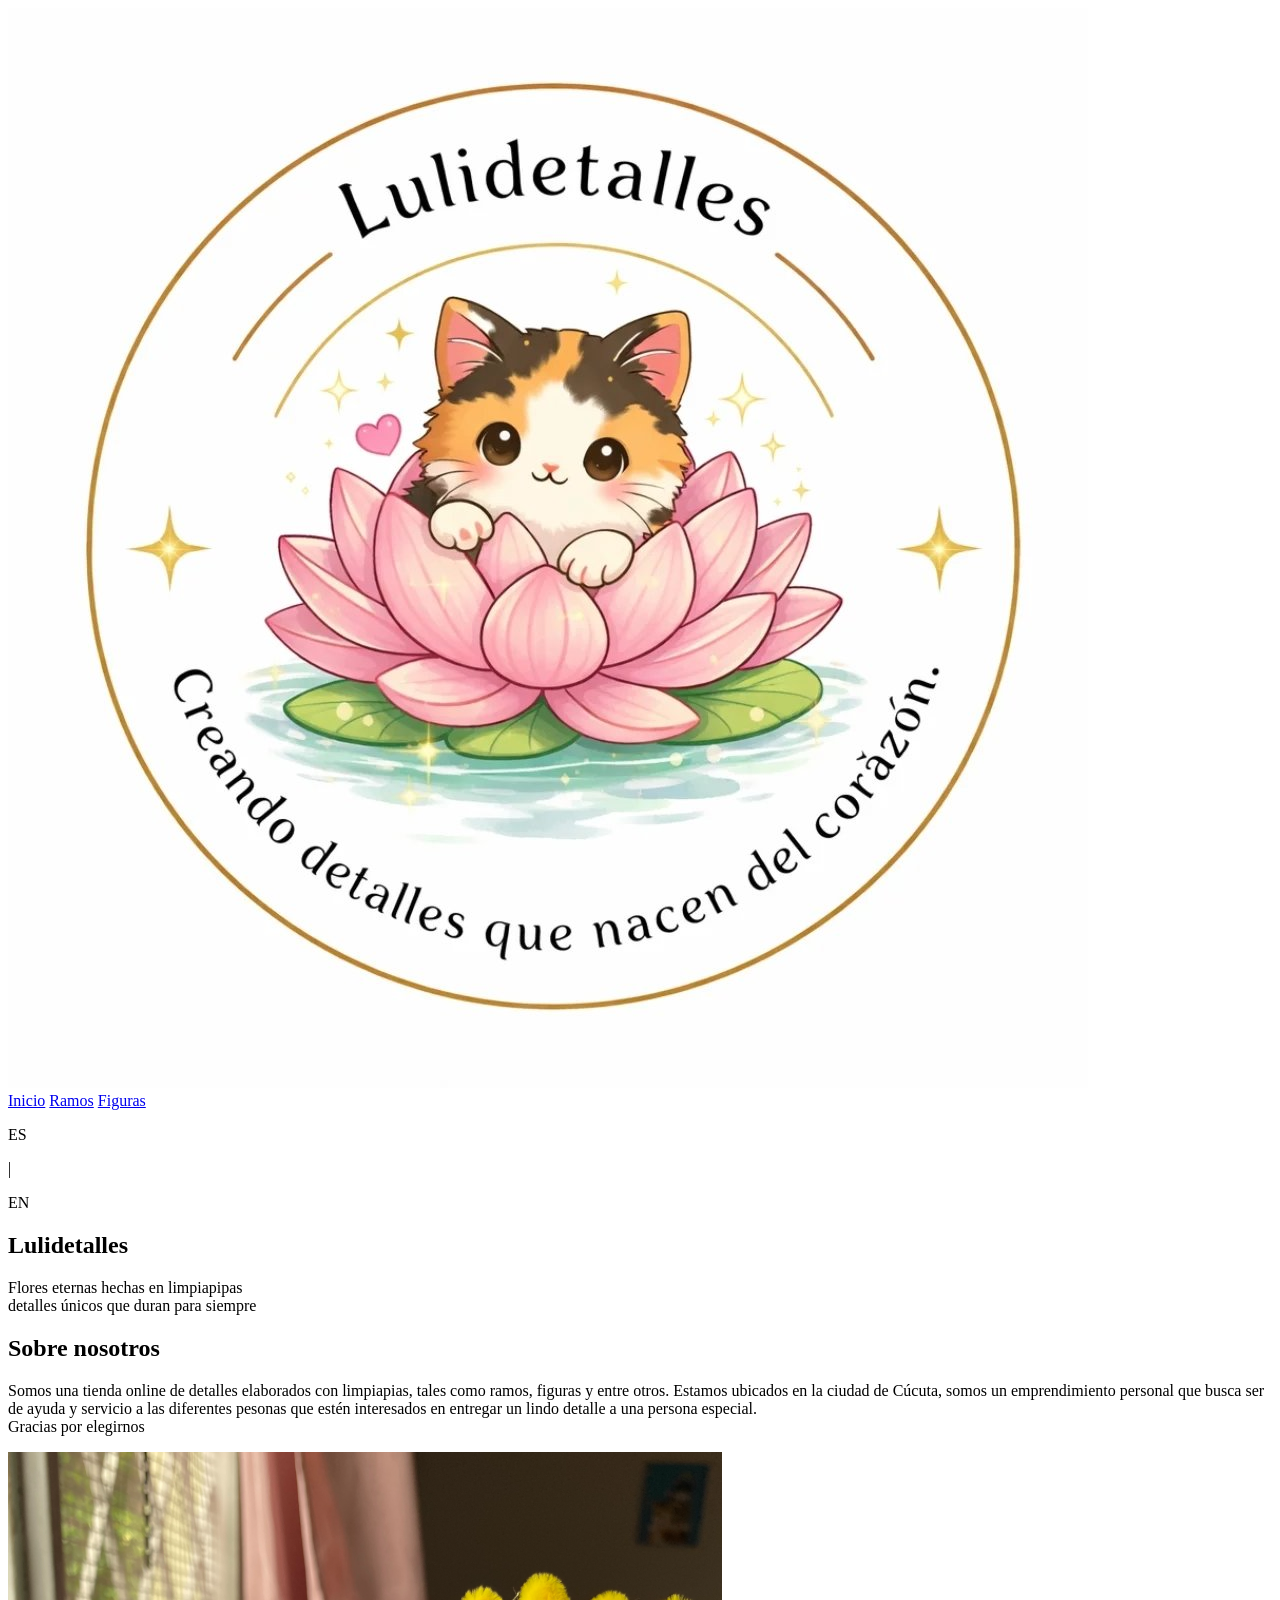
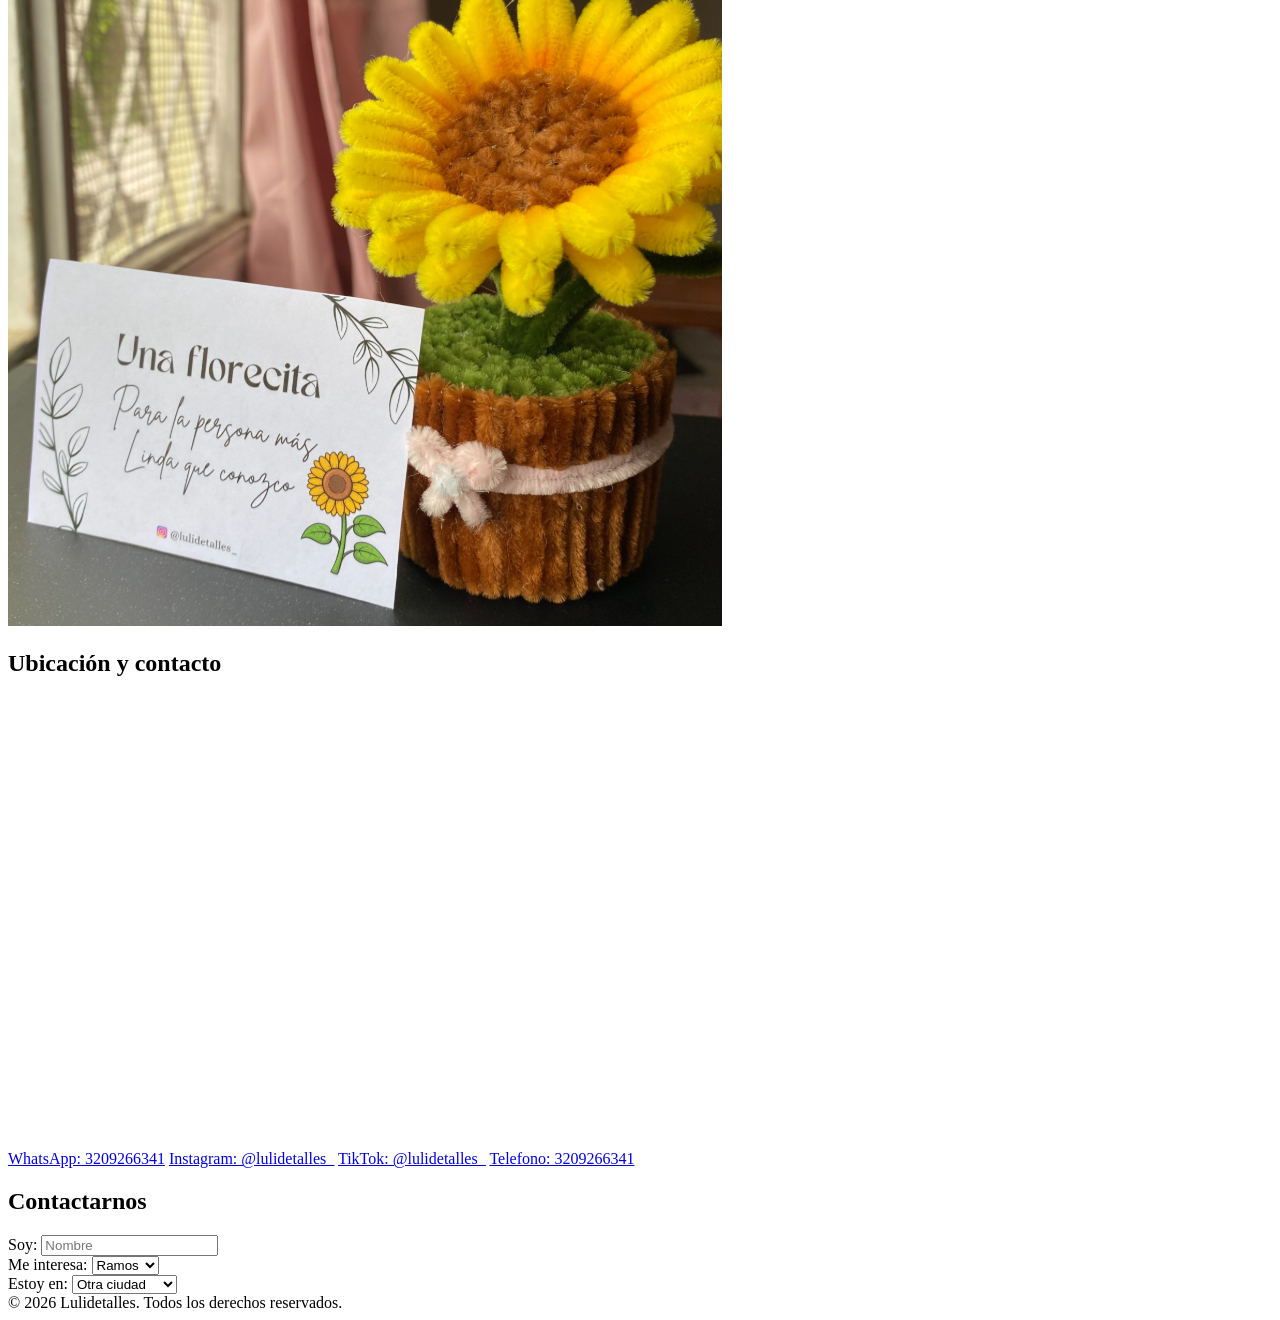
==== index.html @ cc2bea17 "estructura html del inicio" ====
<!DOCTYPE html>
<html lang="en">
<head>
    <meta charset="UTF-8">
    <meta name="viewport" content="width=device-width, initial-scale=1.0">
    <link rel="stylesheet" href="css/style.css">
    <link rel="shortcut icon" href="imgs/icono.jpg" type="image/x-icon">

    <title>Lulidetalles</title>
</head>
<body>
    <header>
        <div class="espacio-logo-menu">
            <img src="imgs/icono.jpg" alt="Icono de Lulidetalles" class="imagen-menu">
        </div>

        <nav class="lista-menu">
            <a href="#" class="enlace-menu">Inicio</a>
            <a href="html/figuras.html" class="enlace-menu">Ramos</a>
            <a href="html/ramos.html" class="enlace-menu">Figuras</a>
        </nav>

        <div class="idiomas">
            <p>ES</p>
            <P> | </P>
            <P>EN</P>
        </div>
        <!-- como todavía no es necesario el uso de js ni que estas funcionalidades se ejecuten entonces dejaremos solo la base pero no funcionará por ahora lo de cambiar el idioma del sitio -->

    </header>

    <main>
        <section class="hero">
            <h1>Lulidetalles</h1>
            <p class="descripcion-hero">Flores eternas hechas en limpiapipas<br>detalles únicos que duran para siempre</p>
        </section>

        <section class="fondo-blanco">
            <h2>Sobre nosotros</h2>

            <div class="horizontal-flex">
                <p class="font14">
                    Somos una tienda online de detalles elaborados con limpiapias, tales como ramos, figuras y entre otros. Estamos ubicados en la ciudad de Cúcuta, somos un emprendimiento personal que busca ser de ayuda y servicio a las diferentes pesonas que estén interesados en entregar un lindo detalle a una persona especial.<br>
                    Gracias por elegirnos
                </p>
                <img src="imgs/flor-luli.png" alt="Flor de limpiapias por Lulidetalles">
            </div>
        </section>

        <section class="fondo-rosa">
            <h2>Ubicación y contacto</h2>

            <div class="horizontal-flex">
                <iframe src="https://www.google.com/maps/embed?pb=!1m18!1m12!1m3!1d126459.75559173593!2d-72.58682435208893!3d7.908922015653015!2m3!1f0!2f0!3f0!3m2!1i1024!2i768!4f13.1!3m3!1m2!1s0x8e66459c645dd28b%3A0x26736c1ff4db5caa!2sC%C3%BAcuta%2C%20Norte%20de%20Santander!5e0!3m2!1ses!2sco!4v1790535581372!5m2!1ses!2sco" width="600" height="450" style="border:0;" allowfullscreen="" loading="lazy" referrerpolicy="strict-origin-when-cross-origin"></iframe>

                <div class="info-contacto">
                    <a href="https://wa.me/573209266341?text=Hola%2C%20vi%20tu%20p%C3%A1gina%20web%20y%20me%20interes%C3%A9%20en%20tus%20servicios%20puedes%20contarme%20m%C3%A1s%3F" class="enlace-normalizado" target="_blank" rel="noopener">WhatsApp: 3209266341</a>

                    <a href="https://www.instagram.com/lulidetalles_/" class="enlace-normalizado">Instagram: @lulidetalles_</a>
                    <a href="https://www.tiktok.com/@lulidetalles_" class="enlace-normalizado">TikTok: @lulidetalles_</a>
                    <a href="tel:+573209266341" class="enlace-normalizado">Telefono: 3209266341</a>
                </div>

                
            </div>
        </section>

        <section class="fondo-blanco">
            <h2>Contactarnos</h2>

            <form action="" id="formulario" class="horizontal-flex-3">
                <div class="parte-form">
                    <label for="">Soy: </label>
                    <input type="text" name="nombre" placeholder="Nombre">
                </div>

                <div class="parte-form">
                    <label for="">Me interesa: </label>
                    <select name="servicio">
                        <option value="ramos">Ramos</option>
                        <option value="figuras">Figuras</option>
                    </select>
                </div>

                <div class="parte-form">
                    <label for="">Estoy en: </label>
                    <select name="servicio">
                        <option value="otra">Otra ciudad</option>
                        <option value="bogota">Bogotá</option>
                        <option value="medellin">Medellín</option>
                        <option value="cali">Cali</option>
                        <option value="barranquilla">Barranquilla</option>
                        <option value="cartagena">Cartagena</option>
                        <option value="cucuta">Cúcuta</option>
                        <option value="bucaramanga">Bucaramanga</option>
                        <option value="pereira">Pereira</option>
                        <option value="santa-marta">Santa Marta</option>
                        <option value="ibague">Ibagué</option>
                        <option value="manizales">Manizales</option>
                        <option value="villavicencio">Villavicencio</option>
                        <option value="pasto">Pasto</option>
                        <option value="monteria">Montería</option>
                        <option value="neiva">Neiva</option>
                        <option value="popayan">Popayán</option>
                        <option value="armenia">Armenia</option>
                        <option value="valledupar">Valledupar</option>
                        <option value="sincelejo">Sincelejo</option>
                        <option value="tunja">Tunja</option>
                        <option value="riohacha">Riohacha</option>
                        <option value="quibdo">Quibdó</option>
                        <option value="florencia">Florencia</option>
                        <option value="yopal">Yopal</option>
                        <option value="leticia">Leticia</option>
                        <option value="san-andres">San Andrés</option>
                        
                    </select>
                </div>
                
            </form>
        </section>
    </main>
    <footer>
        © 2026 Lulidetalles. Todos los derechos reservados.
    </footer>

    
    
</body>
</html>
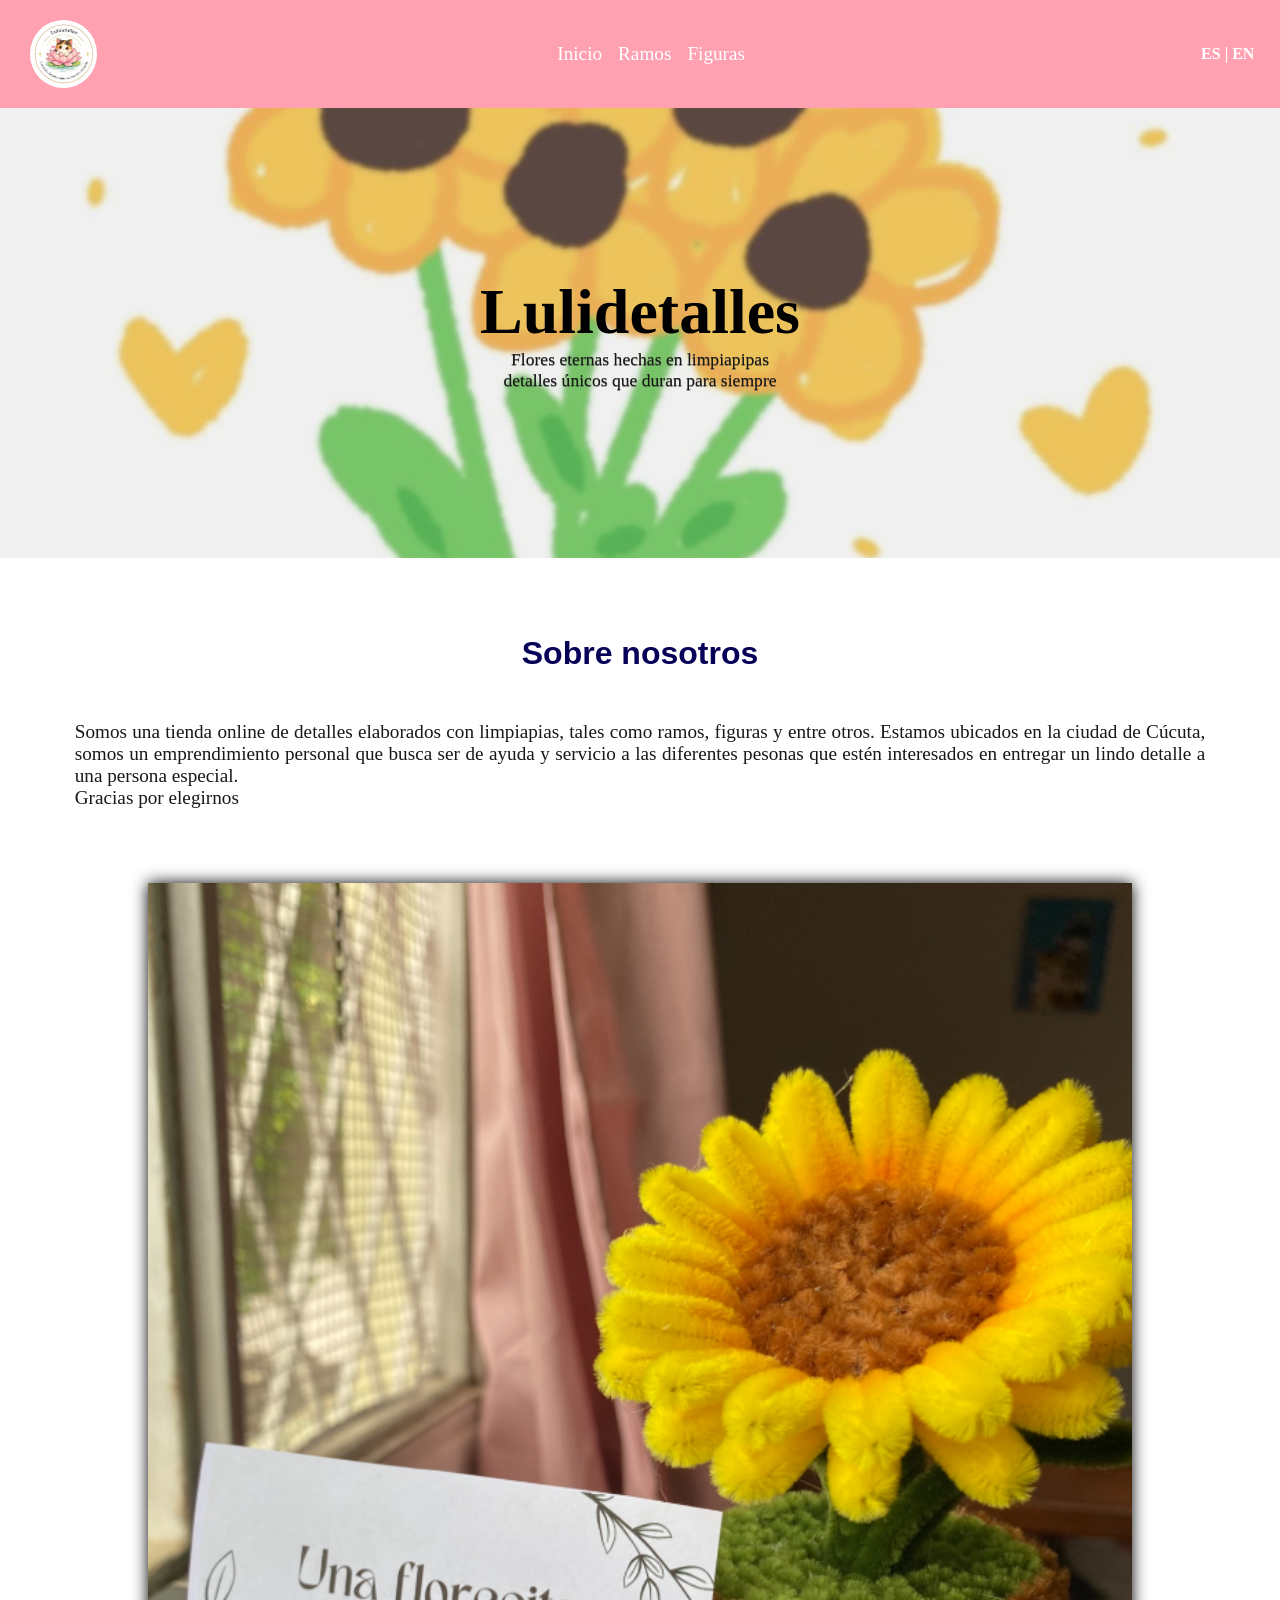
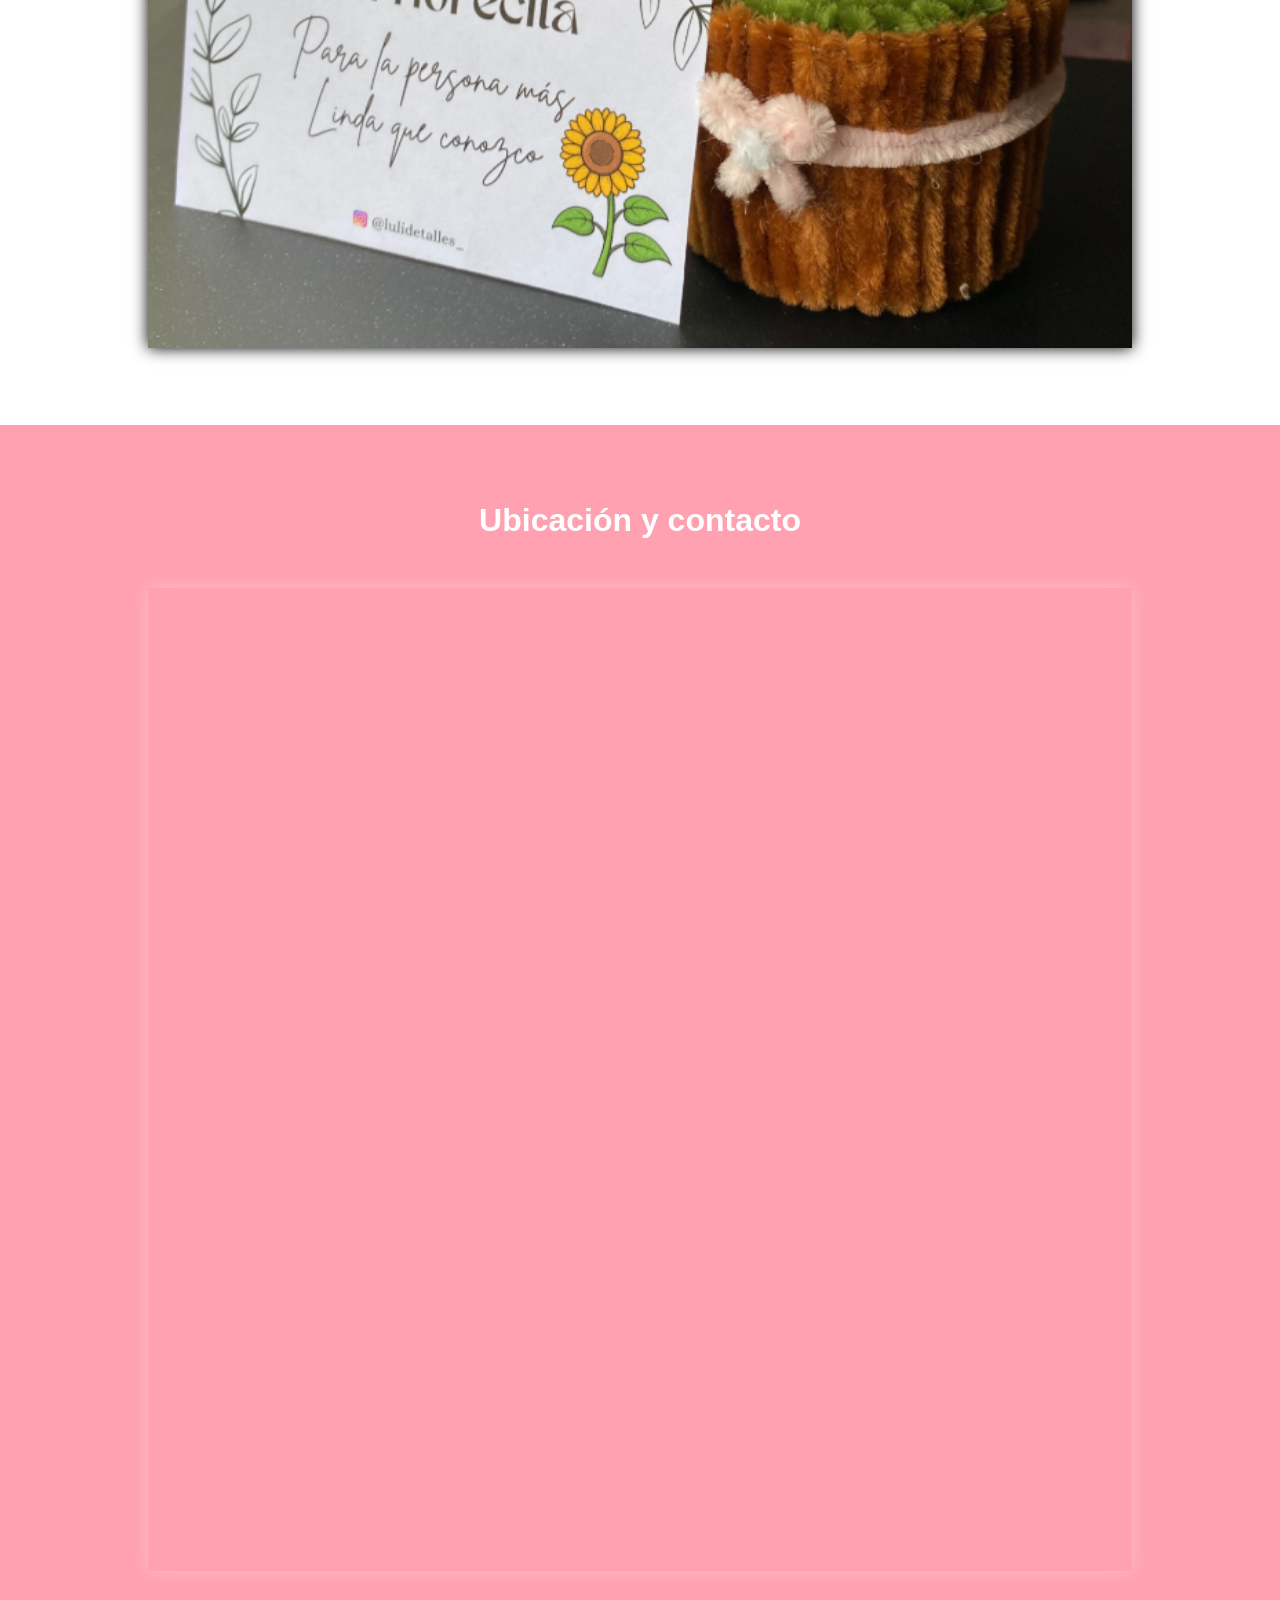
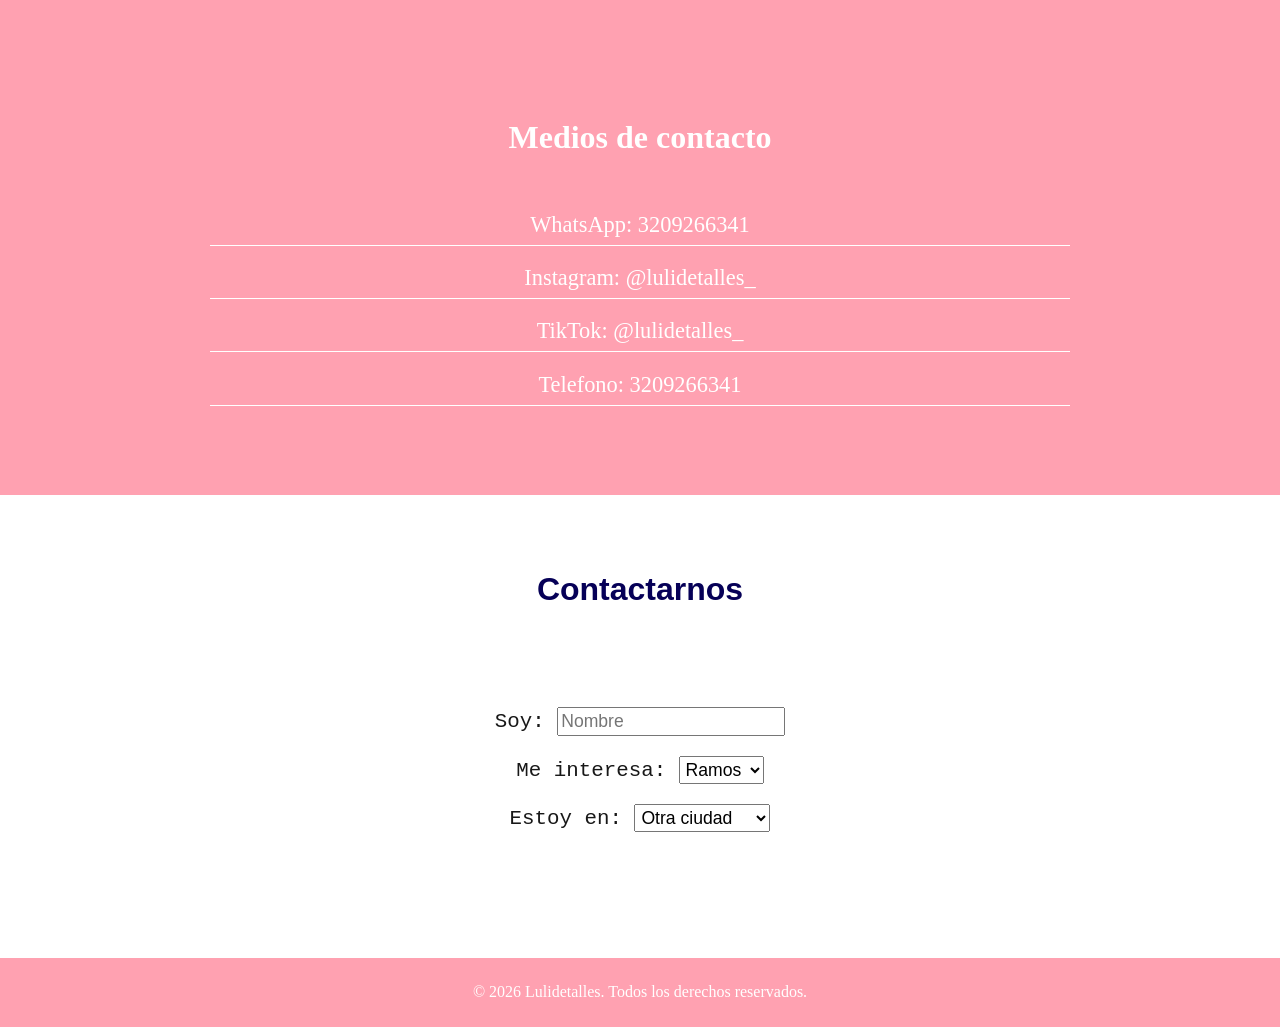
==== commit 0413063a: "inicio css listo" ====
--- a/index.html
+++ b/index.html
@@ -14,7 +14,7 @@
             <img src="imgs/icono.jpg" alt="Icono de Lulidetalles" class="imagen-menu">
         </div>
 
-        <nav class="lista-menu">
+        <nav>
             <a href="#" class="enlace-menu">Inicio</a>
             <a href="html/figuras.html" class="enlace-menu">Ramos</a>
             <a href="html/ramos.html" class="enlace-menu">Figuras</a>
@@ -39,7 +39,7 @@
             <h2>Sobre nosotros</h2>
 
             <div class="horizontal-flex">
-                <p class="font14">
+                <p class="font12">
                     Somos una tienda online de detalles elaborados con limpiapias, tales como ramos, figuras y entre otros. Estamos ubicados en la ciudad de Cúcuta, somos un emprendimiento personal que busca ser de ayuda y servicio a las diferentes pesonas que estén interesados en entregar un lindo detalle a una persona especial.<br>
                     Gracias por elegirnos
                 </p>
@@ -51,9 +51,11 @@
             <h2>Ubicación y contacto</h2>
 
             <div class="horizontal-flex">
-                <iframe src="https://www.google.com/maps/embed?pb=!1m18!1m12!1m3!1d126459.75559173593!2d-72.58682435208893!3d7.908922015653015!2m3!1f0!2f0!3f0!3m2!1i1024!2i768!4f13.1!3m3!1m2!1s0x8e66459c645dd28b%3A0x26736c1ff4db5caa!2sC%C3%BAcuta%2C%20Norte%20de%20Santander!5e0!3m2!1ses!2sco!4v1790535581372!5m2!1ses!2sco" width="600" height="450" style="border:0;" allowfullscreen="" loading="lazy" referrerpolicy="strict-origin-when-cross-origin"></iframe>
+                <iframe src="https://www.google.com/maps/embed?pb=!1m18!1m12!1m3!1d126459.75559173593!2d-72.58682435208893!3d7.908922015653015!2m3!1f0!2f0!3f0!3m2!1i1024!2i768!4f13.1!3m3!1m2!1s0x8e66459c645dd28b%3A0x26736c1ff4db5caa!2sC%C3%BAcuta%2C%20Norte%20de%20Santander!5e0!3m2!1ses!2sco!4v1790535581372!5m2!1ses!2sco" style="border:0;" allowfullscreen="" loading="lazy" referrerpolicy="strict-origin-when-cross-origin"></iframe>
 
                 <div class="info-contacto">
+                    <h3>Medios de contacto</h3>
+                    
                     <a href="https://wa.me/573209266341?text=Hola%2C%20vi%20tu%20p%C3%A1gina%20web%20y%20me%20interes%C3%A9%20en%20tus%20servicios%20puedes%20contarme%20m%C3%A1s%3F" class="enlace-normalizado" target="_blank" rel="noopener">WhatsApp: 3209266341</a>
 
                     <a href="https://www.instagram.com/lulidetalles_/" class="enlace-normalizado">Instagram: @lulidetalles_</a>
--- a/css/style.css
+++ b/css/style.css
@@ -0,0 +1,210 @@
+* {
+    margin: 0;
+    padding: 0;
+}
+html {
+    font-size: 16px;
+}
+:root {
+    --blanco: white;
+    --rosa: rgb(255, 161, 177);
+    --rosa-claro: pink;
+    --titulos_oscuros: rgb(6, 0, 87);
+    --letra-clara: rgb(24, 24, 24);
+    --gris-sombra: rgba(57, 57, 57, 0.628);
+}
+
+/* estilos generales del header */
+header {
+    position: fixed;
+    top: 0;
+    display: flex;
+    padding: 0 2%;
+    box-sizing: border-box;
+    flex-direction: row;
+    justify-content: space-between;
+    align-items: center;
+    width: 100%;
+    height: 12vh;
+    background-color: var(--rosa);
+}
+/* estilos para las imagenes del header */
+.espacio-logo-menu {
+    height: 70%;
+    width: auto;
+    padding: 4px;
+    box-sizing: border-box;
+}
+.imagen-menu {
+    height: 100%;
+    width: auto;
+    border-radius: 50%;
+}
+/* estilos para el menu del header */
+nav {
+    display: flex;
+    align-self: stretch;
+}
+.enlace-menu {
+    display: flex;
+    box-sizing: border-box;
+    text-decoration: none;
+    color: var(--blanco);
+    padding: 0 8px;
+    font-size: 1.2em;
+    height: 100%;
+    align-items: center; 
+    transition: all ease 0.3s;
+}
+.enlace-menu:hover {
+    font-weight: bold;
+    text-decoration: underline;
+    text-decoration-thickness: 2px;
+    text-underline-offset: 6px;
+    background-color: var(--rosa-claro);
+    font-size:  1.4em;
+}
+/* estilos para los idiomas en el menu */
+.idiomas {
+    display: flex;
+    gap: 4px;
+    font-weight: bold;
+    color: var(--blanco);
+    transition: all ease 0.3s;
+}
+.idiomas p:hover {
+    transform: scale(1.2)
+}
+
+/* estilos generales del main */
+main {
+    margin-top: 12vh;
+}
+
+/* estilos de mi hero */
+.hero {
+    width: 100%;
+    height: 50vh;
+    background-image: url("../imgs/fondo-hero.jpg");
+    background-position: center;
+    background-repeat: no-repeat;
+    background-size: cover;
+    background-blend-mode: color-burn;
+
+    display: flex;
+    flex-direction: column;
+    justify-content: center;
+    align-items: center;
+}
+h1 {
+    font-size: 4em;
+}
+.descripcion-hero {
+    width: 70%;
+    text-align: center;
+    color: var(--letra-clara);
+    font-size: 1.1em;
+    text-shadow: 0px 1px var(--gris-sombra);
+}
+
+/* parte de fondos y flex horizontal */
+.fondo-blanco {
+    color: var(--letra-clara);
+    background-color: var(--blanco);
+    width: 100%;
+    padding: 6% 2%;
+    box-sizing: border-box;
+}
+h2 {
+    font-size: 2em;
+    color: var(--titulos_oscuros);
+    font-family: 'Segoe UI', Tahoma, Geneva, Verdana, sans-serif;
+    text-align: center;
+    margin-bottom: 4%;
+}
+.font12 {
+    font-size: 1.2em;
+}
+.horizontal-flex p {
+    width: 92%;
+    text-align: justify;
+    margin: 0 auto;
+    margin-bottom: 6%;
+}
+.horizontal-flex img {
+    display: block;
+    width: 80%;
+    box-shadow: 0px 0px 15px black;
+    margin: 0 auto;
+}
+
+/* fondo rosa sección de ubicación y contacto */
+.fondo-rosa {
+    background-color: var(--rosa);
+    padding: 6% 2%;
+    color: var(--blanco);
+}
+.fondo-rosa h2 {
+    color: var(--blanco);
+}
+/* estilos del mapa */
+iframe {
+    display: block;
+    width: 80%;
+    aspect-ratio: 1/1;
+    margin: 0 auto;
+    box-shadow: 0px 0px 15px var(--rosa-claro);
+
+    margin-bottom: 12%;
+}
+/* la parte de info contacto */
+.info-contacto {
+    text-align: center;
+}
+h3 {
+    color: rgb(255, 255, 255);
+    font-size: 2em;
+    font-weight: bolder;
+    margin-bottom: 4%;
+}
+.enlace-normalizado {
+    display: block;
+    width: 70%;
+    margin: 1% auto;
+    padding: 7px;
+    box-sizing: border-box;
+    border-bottom: 1px solid white;
+    color: var(--blanco);
+    font-size: 1.4em;
+    text-decoration: none;
+}
+
+/* estilos para el formulario */
+form {
+    width: 90%;
+    padding: 4%;
+    box-sizing: border-box;
+    margin: 0 auto;
+    text-align: center;
+    display: flex;
+    flex-direction: column;
+    gap: 20px;
+}
+label {
+    font-size: 1.3em;
+    font-family: monospace;
+}
+input {
+    padding: 2px;
+    font-size: 1.1em;
+}
+select {
+    font-size: 1.1em;
+    padding: 2px;
+}
+footer {
+    text-align: center;
+    color: white;
+    background-color: var(--rosa);
+    padding: 2% 0;
+}
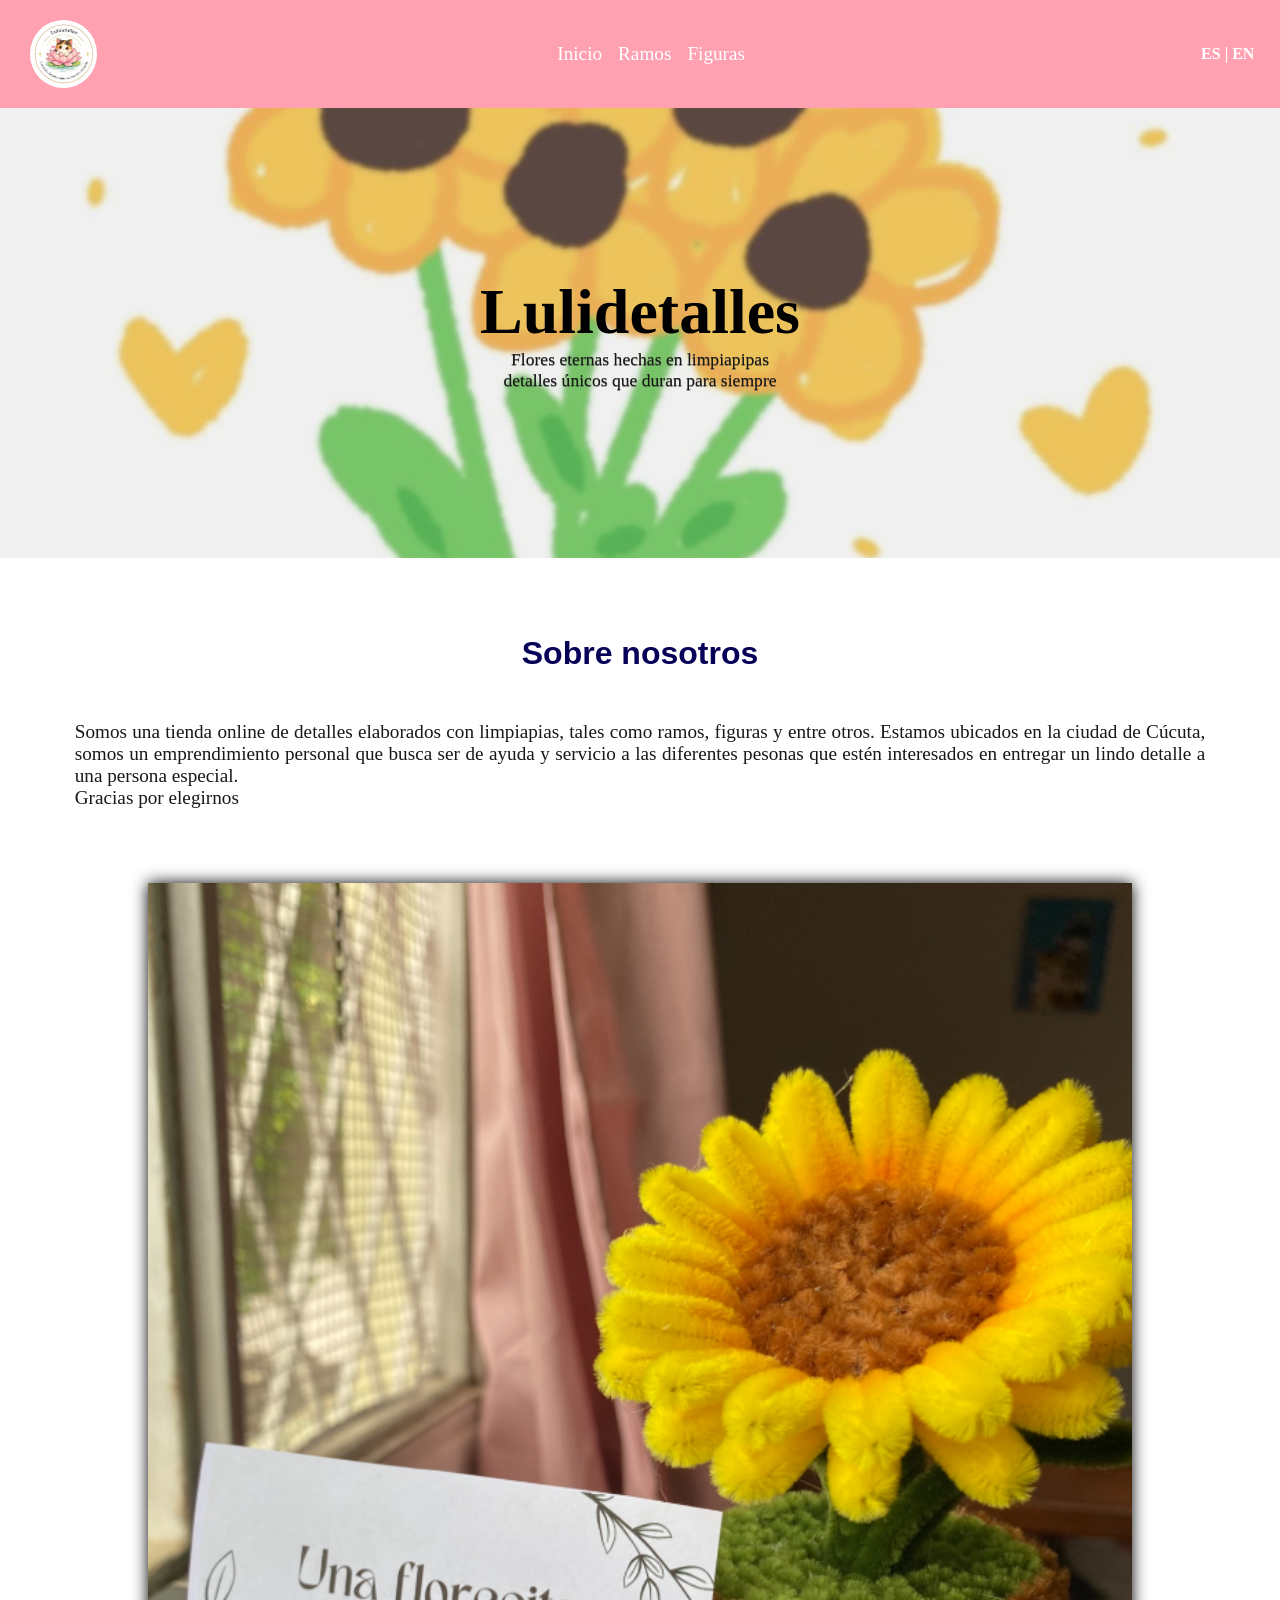
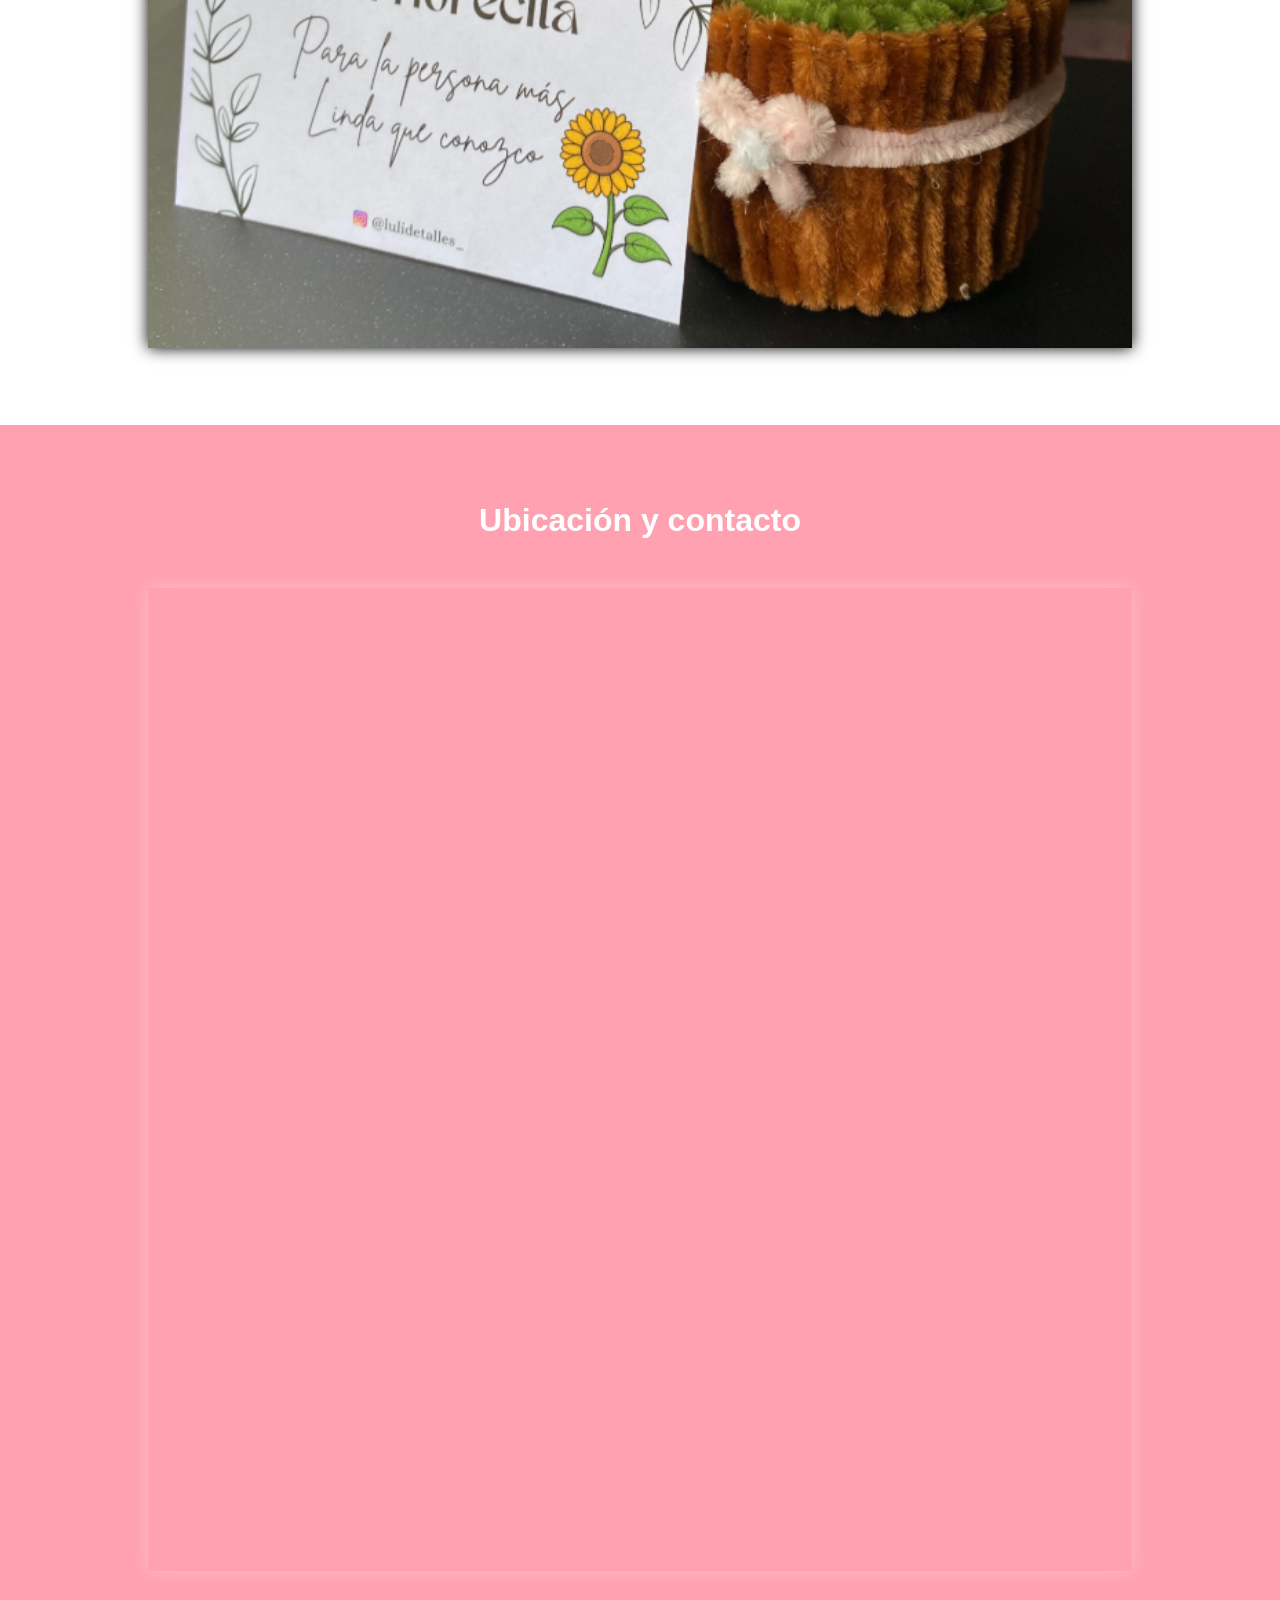
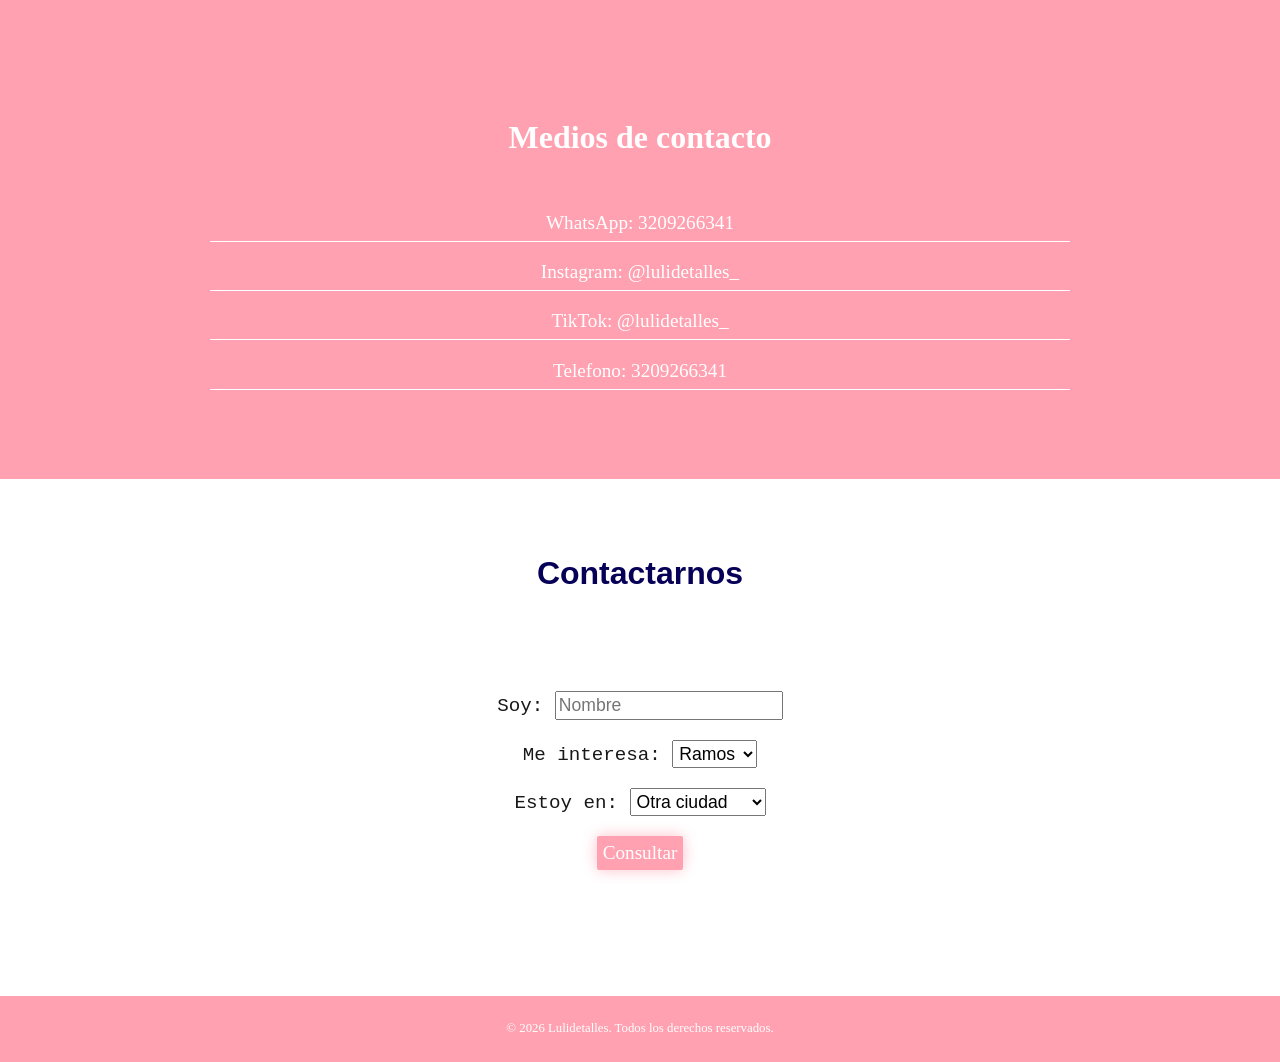
==== commit 2684e395: "html completado y css completado" ====
--- a/index.html
+++ b/index.html
@@ -16,8 +16,8 @@
 
         <nav>
             <a href="#" class="enlace-menu">Inicio</a>
-            <a href="html/figuras.html" class="enlace-menu">Ramos</a>
-            <a href="html/ramos.html" class="enlace-menu">Figuras</a>
+            <a href="html/ramos.html" class="enlace-menu">Ramos</a>
+            <a href="html/figuras.html" class="enlace-menu">Figuras</a>
         </nav>
 
         <div class="idiomas">
@@ -55,7 +55,7 @@
 
                 <div class="info-contacto">
                     <h3>Medios de contacto</h3>
-                    
+
                     <a href="https://wa.me/573209266341?text=Hola%2C%20vi%20tu%20p%C3%A1gina%20web%20y%20me%20interes%C3%A9%20en%20tus%20servicios%20puedes%20contarme%20m%C3%A1s%3F" class="enlace-normalizado" target="_blank" rel="noopener">WhatsApp: 3209266341</a>
 
                     <a href="https://www.instagram.com/lulidetalles_/" class="enlace-normalizado">Instagram: @lulidetalles_</a>
@@ -117,6 +117,10 @@
                         
                     </select>
                 </div>
+
+                <div class="parte-form">
+                    <a href="https://wa.me/573209266341" class="boton-formulario">Consultar</a>
+                </div>
                 
             </form>
         </section>
--- a/css/style.css
+++ b/css/style.css
@@ -175,7 +175,7 @@
     box-sizing: border-box;
     border-bottom: 1px solid white;
     color: var(--blanco);
-    font-size: 1.4em;
+    font-size: 1.2em;
     text-decoration: none;
 }
 
@@ -191,7 +191,7 @@
     gap: 20px;
 }
 label {
-    font-size: 1.3em;
+    font-size: 1.2em;
     font-family: monospace;
 }
 input {
@@ -202,9 +202,22 @@
     font-size: 1.1em;
     padding: 2px;
 }
+.boton-formulario {
+    display: inline-block;
+    text-decoration: none;
+    color: white;
+    background-color: var(--rosa);
+    font-size: 1.2em;
+    padding: 6px;
+    border-radius: 2px;
+    box-shadow: 0 0 15px var(--rosa-claro);
+}
+
+/* css de mi footer */
 footer {
     text-align: center;
     color: white;
     background-color: var(--rosa);
     padding: 2% 0;
+    font-size: 0.8em;
 }
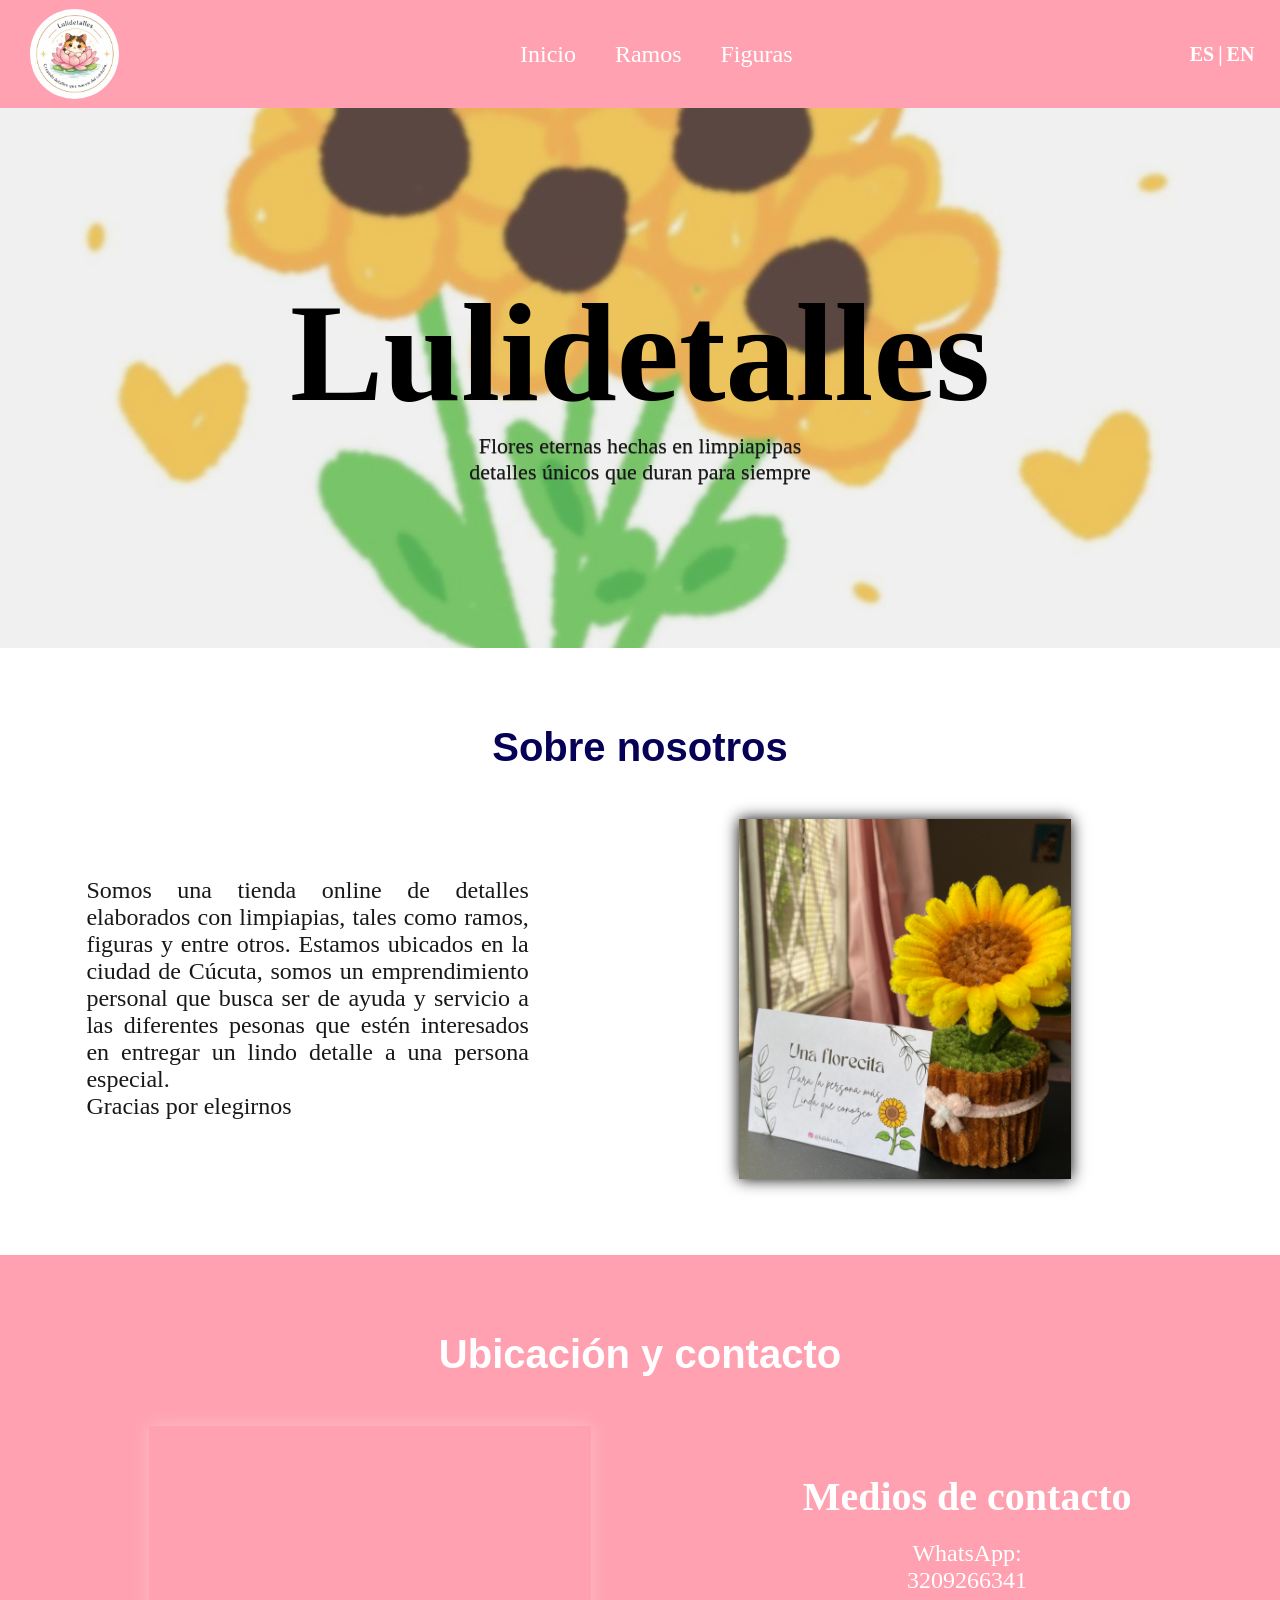
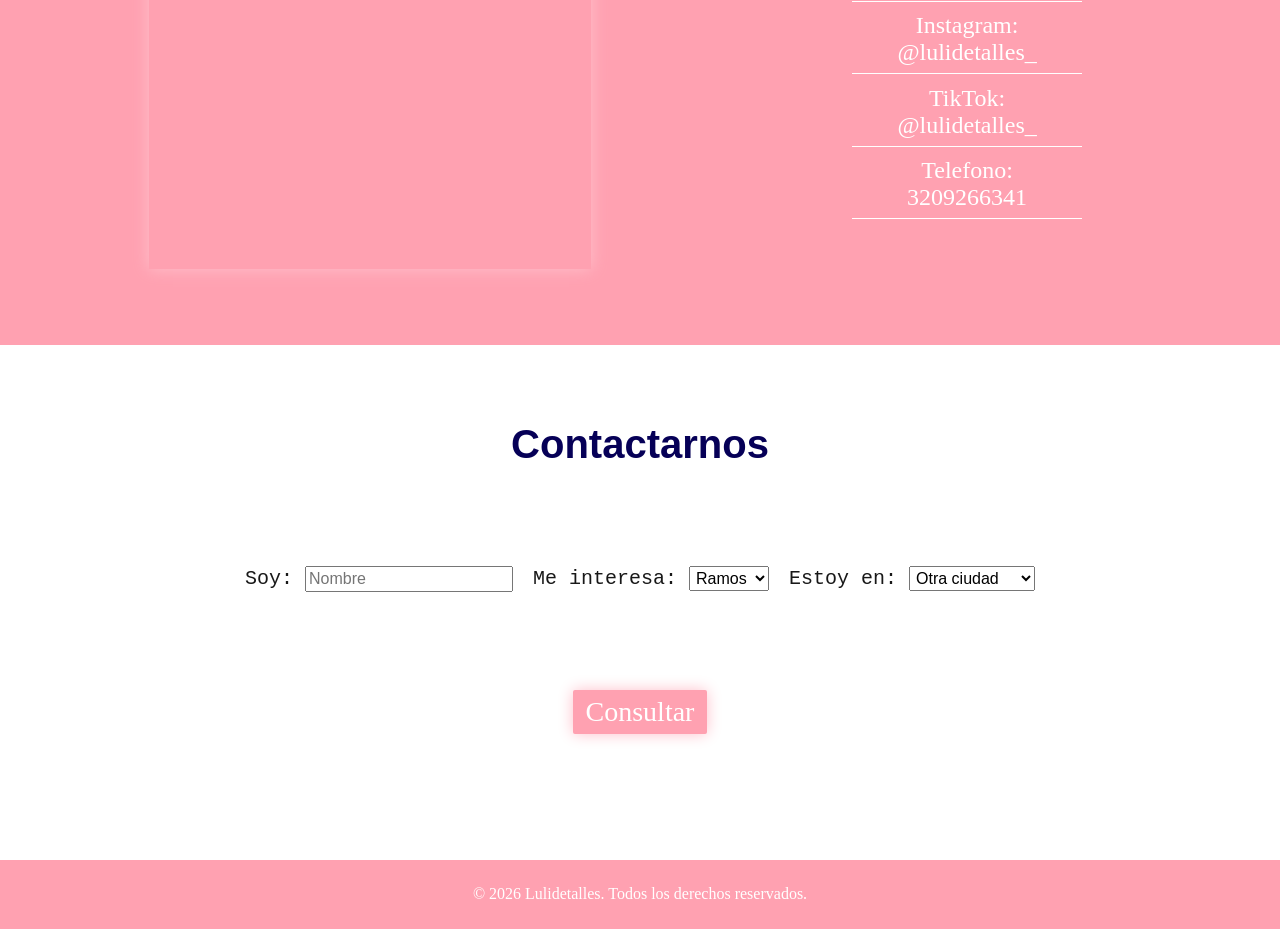
==== commit 7eab9bba: "responsive de toda la página" ====
--- a/index.html
+++ b/index.html
@@ -117,12 +117,9 @@
                         
                     </select>
                 </div>
-
-                <div class="parte-form">
-                    <a href="https://wa.me/573209266341" class="boton-formulario">Consultar</a>
-                </div>
                 
             </form>
+            <a href="https://wa.me/573209266341" class="boton-formulario">Consultar</a>
         </section>
     </main>
     <footer>
--- a/css/style.css
+++ b/css/style.css
@@ -43,6 +43,7 @@
 /* estilos para el menu del header */
 nav {
     display: flex;
+    justify-content: center;
     align-self: stretch;
 }
 .enlace-menu {
@@ -73,7 +74,8 @@
     transition: all ease 0.3s;
 }
 .idiomas p:hover {
-    transform: scale(1.2)
+    transform: scale(1.2);
+    cursor: pointer;
 }
 
 /* estilos generales del main */
@@ -178,6 +180,9 @@
     font-size: 1.2em;
     text-decoration: none;
 }
+.enlace-normalizado:hover {
+    cursor: pointer;
+}
 
 /* estilos para el formulario */
 form {
@@ -203,7 +208,11 @@
     padding: 2px;
 }
 .boton-formulario {
-    display: inline-block;
+    display: block;
+    margin: 4% auto;
+    width: 30%;
+    text-align: center;
+
     text-decoration: none;
     color: white;
     background-color: var(--rosa);
@@ -220,4 +229,66 @@
     background-color: var(--rosa);
     padding: 2% 0;
     font-size: 0.8em;
+}
+
+/* zona para los estilos responsive */
+@media(min-width: 1024px) {
+    html {
+        font-size: 20px;
+    }
+    .enlace-menu {
+        padding: 0 10%;
+    }
+    .enlace-menu:hover {
+        font-size: 1.3em;
+    }
+    .espacio-logo-menu {
+        height: 90%;
+    }
+    .hero {
+        height: 60vh;
+    }
+    h1 {
+        font-size: 7em;
+    }
+
+    .horizontal-flex {
+        width: 90%;
+        display: flex;
+        flex-direction: row;
+        align-items: center;
+        justify-content: center;
+        gap: 8%;
+    }
+    .horizontal-flex p {
+        margin-bottom: 0;
+        flex: 0 0 40%;
+        text-align: justify;
+    }
+    .horizontal-flex img {
+        width: 30%;
+    }
+
+    iframe {
+        display: block;
+        width: 40%;
+        margin-bottom: 0;
+    }
+
+    .horizontal-flex-3 {
+        display: flex;
+        flex-direction: row;
+        justify-content: space-around;
+        justify-content: center;
+    }
+    label {
+        font-size: 1em;
+    }
+    input, select {
+        font-size: 0.8em;
+    }
+    .boton-formulario {
+        width: 10%;
+        font-size: 1.4em;
+    }
 }
